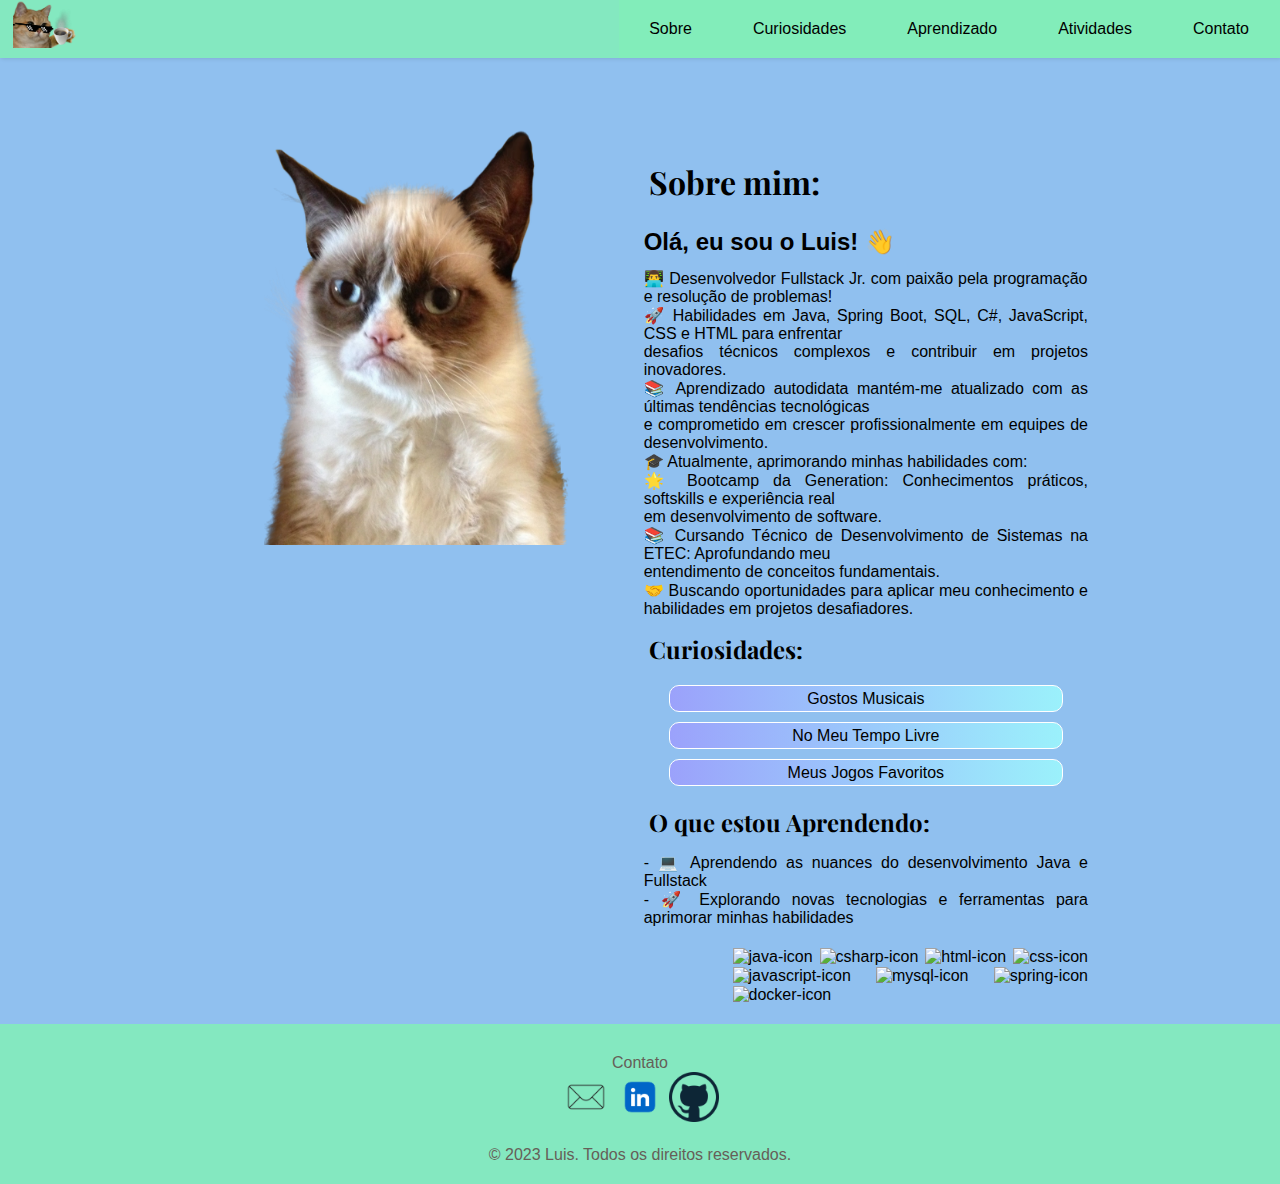
==== index.html @ 42d27a10 "portfolio" ====
<!DOCTYPE html>
<html lang="pt-br">

<head>
    <meta charset="UTF-8">
    <meta name="viewport" content="width=device-width, initial-scale=1.0">
    <link rel="icon" href="./IMG/gato.png"><!--imagem icon da aba, figure + figurecaption imagem mais legenda-->
    <link rel="stylesheet" href="./CSS/nome.css"> <!--linkando o codigo CSS-->

    <title> Portfólio - Luis </title>
</head>

<body> <!-- tag semantica não aparece nada visual -->
    <header class="header">
        <a href="./index.html"><img class="logo" src="./IMG/pngegg.png" alt="gato tomando café"> </a>
        <input class="menu-btn" type="checkbox" id="menu-btn" />
        <label class="menu-icon" for="menu-btn"><span class="navicon"></span></label>
        <ul class="menu">
            <li><a href="#sobre">Sobre</a></li> <!-- li = item da lista-->
            <li><a href="#curiosidades">Curiosidades</a></li>
            <!--<a target="_blank"(se quiser abrir uma nova guia)  href="</a>-->
            <li><a href="#aprendizado">Aprendizado</a></li>
            <li><a href="./atvs.html">Atividades</a></li>
            <li><a href="#contato">Contato</a></li>
        </ul>
    </header>
    <main> <!-- cria um conteiner igual o div, mas identifica como conbteudo principal-->
        <div class="informacoes">
            <img class="fperfil" src="./IMG/grumpy.png" alt="gato estiloso de casaquinho e boina">
            <div class="texto">
                <section id="sobre">
                    <h1 class="sm">Sobre mim: </h1>

                    <h2>Olá, eu sou o Luis! 👋</h2>
                    <p>👨‍💻 Desenvolvedor Fullstack Jr. com paixão pela programação e resolução de problemas!</p>

                    <p>🚀 Habilidades em Java, Spring Boot, SQL, C#, JavaScript, CSS e HTML para enfrentar</p>
                    <p>desafios técnicos complexos e contribuir em projetos inovadores.</p>

                    <p> 📚 Aprendizado autodidata mantém-me atualizado com as últimas tendências tecnológicas</p>
                    <p>e comprometido em crescer profissionalmente em equipes de desenvolvimento.</p>

                    <p>🎓 Atualmente, aprimorando minhas habilidades com:</p>

                    <p>🌟 Bootcamp da Generation: Conhecimentos práticos, softskills e experiência real</p>
                    <p> em desenvolvimento de software.</p>
                    <p>📚 Cursando Técnico de Desenvolvimento de Sistemas na ETEC: Aprofundando meu </p>
                    <p>entendimento de conceitos fundamentais.</p>
                    <p>🤝 Buscando oportunidades para aplicar meu conhecimento e habilidades em projetos desafiadores.
                    </p>
                </section>
                <section id="curiosidades">

                    <h2 class="cu">Curiosidades:</h2>
                    <dl class="cus">
                        <dt class="cord1">Gostos Musicais</dt>
                        <dd class="cord2">Como não se encantar com um ótimo pop e outros gêneros musicais? 🎵 Não há
                            nada como as batidas
                            cativantes do pop contemporâneo, a versatilidade dos musicais da Broadway 🎭 e a diversidade
                            de estilos que a música pode oferecer.
                            Minhas playlists são uma jornada musical que abraça os hits do pop e as emocionantes trilhas
                            sonoras dos musicais.🎶 Além das músicas populares,
                            também tenho um apreço por descobrir novas pérolas em diversos gêneros musicais. Adoro
                            artistas como Rihanna, Halsey, Tove Lo, Taylor Swift,
                            e Olivia Rodrigo no mundo do pop. E também me divirto explorando os mundos do jazz 🎷, do
                            hip-hop 🎤 e da música eletrônica🎧. 😄</dd>
                        <dt class="cord1">No Meu Tempo Livre</dt>
                        <dd class="cord2">Eu adoro museus para explorar a cultura e história, feirinhas de rua para
                            experimentar comidas locais e comprar itens únicos,
                            e barzinhos para relaxar com amigos, aproveitando a atmosfera descontraída e boa música.
                            Cada um desses lugares acrescenta algo especial à minha vida.
                            😊🏛️🛍️🍻</dd>
                        <dt class="cord1">Meus Jogos Favoritos</dt>
                        <dd class="cord2">🎮 Meus jogos favoritos são como tesouros lendários na minha jornada gamer!
                            🌟 The Legend of Zelda me leva a aventuras épicas em Hyrule. Em Genshin Impact, viajo por
                            Teyvat
                            com personagens cativantes. Shadow of the Colossus enfrento gigantes colossais em uma
                            paisagem misteriosa.
                            The Binding of Isaac é uma jornada sombria em busca de redenção. Cada jogo é uma experiência
                            única e
                            emocionante! 🎉🎮</dd>


                    </dl>

                </section>
                <section id="aprendizado">
                    <h2 class="oq">O que estou Aprendendo: </h2>
                    <p>- 💻 Aprendendo as nuances do desenvolvimento Java e Fullstack</p>
                    <p>- 🚀 Explorando novas tecnologias e ferramentas para aprimorar minhas habilidades</p>
                    <div class="logos">
                        <img align="center" height="30" width="40" alt="java-icon"
                            src="https://raw.githubusercontent.com/devicons/devicon/master/icons/java/java-original.svg">
                        <img align="center" height="30" width="40" alt="csharp-icon"
                            src="https://raw.githubusercontent.com/devicons/devicon/master/icons/csharp/csharp-original.svg">
                        <img align="center" height="30" width="40" alt="html-icon"
                            src="https://raw.githubusercontent.com/devicons/devicon/master/icons/html5/html5-original.svg">
                        <img align="center" height="30" width="40" alt="css-icon"
                            src="https://raw.githubusercontent.com/devicons/devicon/master/icons/css3/css3-original.svg">
                        <img align="center" height="30" width="40" alt="javascript-icon"
                            src="https://raw.githubusercontent.com/devicons/devicon/master/icons/javascript/javascript-original.svg">
                        <img align="center" height="30" width="40" alt="mysql-icon"
                            src="https://cdn.jsdelivr.net/gh/devicons/devicon/icons/mysql/mysql-original.svg">
                        <img align="center" height="30" width="40" alt="spring-icon"
                            src="https://cdn.jsdelivr.net/gh/devicons/devicon/icons/spring/spring-original.svg">
                        <img align="center" height="60" width="40" alt="docker-icon"
                            src="https://cdn.jsdelivr.net/gh/devicons/devicon/icons/docker/docker-original.svg">
                    </div>
            </div>
            </section>



        </div>
        </div>
    </main>
    <footer>
        <div class="footer-content">

            <ul class="footer-links">
                <section id="contato">
                    <li>Contato</li>
                    <a href="mailto:luis.ferreira176@etec.sp.gov.br">
                        <img src="./IMG/email-and-mail-icon-black-free-png.png">
                    </a>
                    <a target="_blank" href="https://www.linkedin.com/in/luishferreira23/">
                        <img src="./IMG/linkedin-logo-linkedin-icon-transparent-free-png.png"
                            alt="Logo da plataforma Linkedin">
                    </a>
                    <a target="_blank" href="https://github.com/hexcharlie">
                        <img src="./IMG/github-512.png" alt="Logo da plataforma Github">
                    </a>
            </ul>
            </section>
            <p>&copy; 2023 Luis. Todos os direitos reservados.</p>
        </div>
    </footer>
    <script src="./JS/js.js"></script>
</body>

</html>
---- CSS/nome.css ----
@import url('https://fonts.googleapis.com/css2?family=Playfair+Display:wght@700&display=swap');
@import url('https://fonts.googleapis.com/css2?family=Playfair+Display:wght@700&family=Shadows+Into+Light&family=Ubuntu:wght@300&display=swap');

* {
  margin: 0;
  padding: 0;
  border: 0;
}

body {
  margin: 0;
  font-family:Arial, Helvetica, sans-serif;
  background-color: #82b8ede3;
}

.header {
  background-color: #82edb9e3;
  box-shadow: 1px 1px 4px 0 rgba(0, 0, 0, .1);
  position: absolute;
  width: 100%;
  z-index: 3;
}

.header ul {
  margin: 0;
  padding: 0;
  list-style: none;
  overflow: hidden;
  background-color: #82edb9e3;
}

.header li a {
  display: block;
  padding: 20px 20px;
  border-right: 1px solid #82edb9e3;
  text-decoration: none;
}

.header li a:hover,
.header .menu-btn:hover {
  background-color: #9282ede3;
  color: #000;
  padding: 10px 25px;
  transition: .7s;
  cursor: pointer;
}

.header .logo {
  display: block;
  float: left;
  width: 5%;
  height: 5%;
  padding-left: 1%;
}


.header .menu {
  clear: both;
  max-height: 0;
  transition: max-height .2s ease-out;
}


.header .menu-icon {
  cursor: pointer;
  display: inline-block;
  padding: 28px 20px;
  position: relative;
  user-select: none;
}

.header .menu-icon .navicon {
  background: #333;
  display: block;
  height: 2px;
  position: relative;
  transition: background .2s ease-out;
  width: 18px;
}

.header .menu-icon .navicon:before,
.header .menu-icon .navicon:after {
  background: #333;
  content: '';
  display: block;
  height: 100%;
  position: absolute;
  transition: all .2s ease-out;
  width: 100%;
}

.header .menu-icon .navicon:before {
  top: 5px;
}

.header .menu-icon .navicon:after {
  top: -5px;
}


.header .menu-btn {
  display: none;
}

.header .menu-btn:checked~.menu {
  max-height: 240px;
}

.header .menu-btn:checked~.menu-icon .navicon {
  background: transparent;
}

.header .menu-btn:checked~.menu-icon .navicon:before {
  transform: rotate(-45deg);
}

.header .menu-btn:checked~.menu-icon .navicon:after {
  transform: rotate(45deg);
}

.header .menu-btn:checked~.menu-icon:not(.steps) .navicon:before,
.header .menu-btn:checked~.menu-icon:not(.steps) .navicon:after {
  top: 0;
}


@media (min-width: 48em) {
  .header li {
    float: left;
  }

  .header li a {
    padding: 20px 30px;
  }

  .header .menu {
    clear: none;
    float: right;
    max-height: none;
  }

  .header .menu-icon {
    display: none;
  }
}

footer {
  align-items: end;
  background-color: #82edb9e3;
  /* Cor de fundo do footer */
  color: rgb(102, 95, 88);
  /* Cor do texto no footer */
  padding: 20px 0;
  /* Espaçamento interno no footer */
}

.footer-content {
  display: flex;
  flex-direction: column;
  align-items: center;
  text-align: center;
  gap: 20px;
}

.footer-links {
  list-style: none;
  padding: 0;
  margin-top: 10px;
  display: flex;
  flex-direction: row;
  /* Altera a direção para linha */
  align-items: center;
  justify-content: center;
  /* Centraliza horizontalmente os elementos */
  gap: 10px;
  /* Espaçamento entre os elementos */
}

.footer-links a img {
  width: 50px;
  /* Ajuste o tamanho das imagens conforme necessário */
  height: auto;
  /* Altura automática para manter a proporção */
  position: relative;
  /* Permite posicionar o texto sobre as imagens */
}

/* Ajuste a aparência dos links quando passar o mouse */
.footer-links a:hover {
  color: #fd9ce1e3;
  /* Cor de destaque ao passar o mouse */
}

.fperfil {
  width: 320px;
  height: 420px;
  margin: 15px;
  margin-left: 8%;
  margin-bottom: 5%;
  margin-top: 5%;
}

.informacoes {
  display: flex;
  list-style: none;
  gap: 15;
}

h1 {
  font-family: 'Playfair Display', serif;
  text-align: center;
  margin: 25px;
}

h2 {
  margin-bottom: 3%;
}

.texto {
  text-align: justify;
  margin-top: 70px;
  margin-left: 45px;
  font-family:Arial, Helvetica, sans-serif;
}

.sm {
  font-family: 'Playfair Display', serif;
  text-align: left;
  margin-top: 10px;
  margin-left: 5px;
}

.cu {
  font-family: 'Playfair Display', serif;
  text-align: left;
  margin-top: 15px;
  margin-left: 5px;
}

.cus {
  margin-top: 20px;
  margin-bottom: 20px;
  font-family:Arial, Helvetica, sans-serif
}

.cord1 {
  border: 1px solid white;
  border-radius: 10px;
  height: 25px;
  text-align: center;
  justify-content: center;
  display: flex;
  align-items: center;
  margin: 10px 25px 0;
  background-image: linear-gradient(90deg, #9c9efde3, #9cf7fde3);
  color: black;
  cursor: pointer;
}

.cord2 {
  display: none;
  padding: 10px;
  text-align: center;
  justify-content: center;
  margin: 10px 25px 0;
  font-family:Arial, Helvetica, sans-serif;
  animation: slideDown 1s ease-in;
}

@keyframes slideDown {
  from {
    /*Valores de inicio do elemento que possuir esta animação.*/
    opacity: 0;
    max-height: 0;
  }

  to {
    /* Valores de termino do elemento que possuir esta animação. */
    opacity: 1;
    max-height: 200px;
  }
}

.oq {
  font-family: 'Playfair Display', serif;
  text-align: left;
  margin-top: 15px;
  margin-left: 5px;
  margin-bottom: 15px;
}

.logos {
  display: inline-block;
  align-items: center;
  margin-left: 20%;
  margin-top: 20px;
  margin-bottom: 20px;
}

a {
  text-decoration: none;
  color: rgb(102, 95, 88);
}



@media screen and (max-width: 768px) {

  header img {
    display: none;

  }

  main div img {
    width: 90%;
    /* Use 100% da largura da tela */
    height: auto;
    margin: auto;
    /* Centralize a imagem horizontalmente */
    margin-bottom: 5%;
  }

  .informacoes {
    flex-direction: column;
    /* Alinhe os elementos verticalmente */
    text-align: center;
    /* Centralize o texto */
    gap: 10px;
    /* Reduza o espaçamento entre elementos */
  }

  h1 {
    margin: 15px;
    /* Reduza a margem superior */
  }

  .texto {
    margin-top: 20px;
    /* Ajuste a margem superior */
    margin-left: 15px;
    /* Ajuste a margem esquerda */
    margin: 30px;
  }

  .sm {
    text-align: center;
    /* Centralize o texto */
    margin-top: 10px;
  }

  .logos {
    display: flex;
    flex-direction: row;
    align-items: center;
    height: 30px;
    width: 40px;
    margin-left: 10%;
  }
}

.atividades {
  font-family: 'Playfair Display', serif;
  display: flex;
  justify-content: space-around;
  justify-content: last baseline;
  flex-wrap: wrap;
  align-items: center;
}

.cards-atividades {
  font-family: 'Playfair Display', serif;
  border: 1px solid #000;
  text-align: center;
  justify-content: center;
  padding: 30px;
  cursor: pointer;
  margin: 10px 0;
}

.cards-atividades:hover {
  background-color: #df7192;
  color: #000000;
  transition: .5s;
}

a {
  text-decoration: none;
  color: #000;
}

.content {
  font-family: 'Playfair Display', serif;
  margin-bottom: 6%;

}
.content2{
  font-family: 'Playfair Display', serif;
  margin-bottom: 16%;
}
main{
  padding-top: 80px;
  margin-left: 15%;
  margin-right: 15%;
}
button {
  font-family: 'Playfair Display', serif;
  padding: 5px 20px;
  border-radius: 5px;
  box-shadow: 0 0 5px #000;
  cursor: pointer;
  margin: 15px 0;
}

form {
  display: flex;
  flex-direction: column;
  justify-content: center;
  align-items: center;
  margin: 15px 0;
}

.atv1 {
  text-align: center;
}

input {
  text-align: center;
  padding: 5px;
  border-radius: 8px;
}

#span-nome {
  text-align: center;
  font-size: 1.5em;
  font-weight: bold;
  padding: 10px;
}
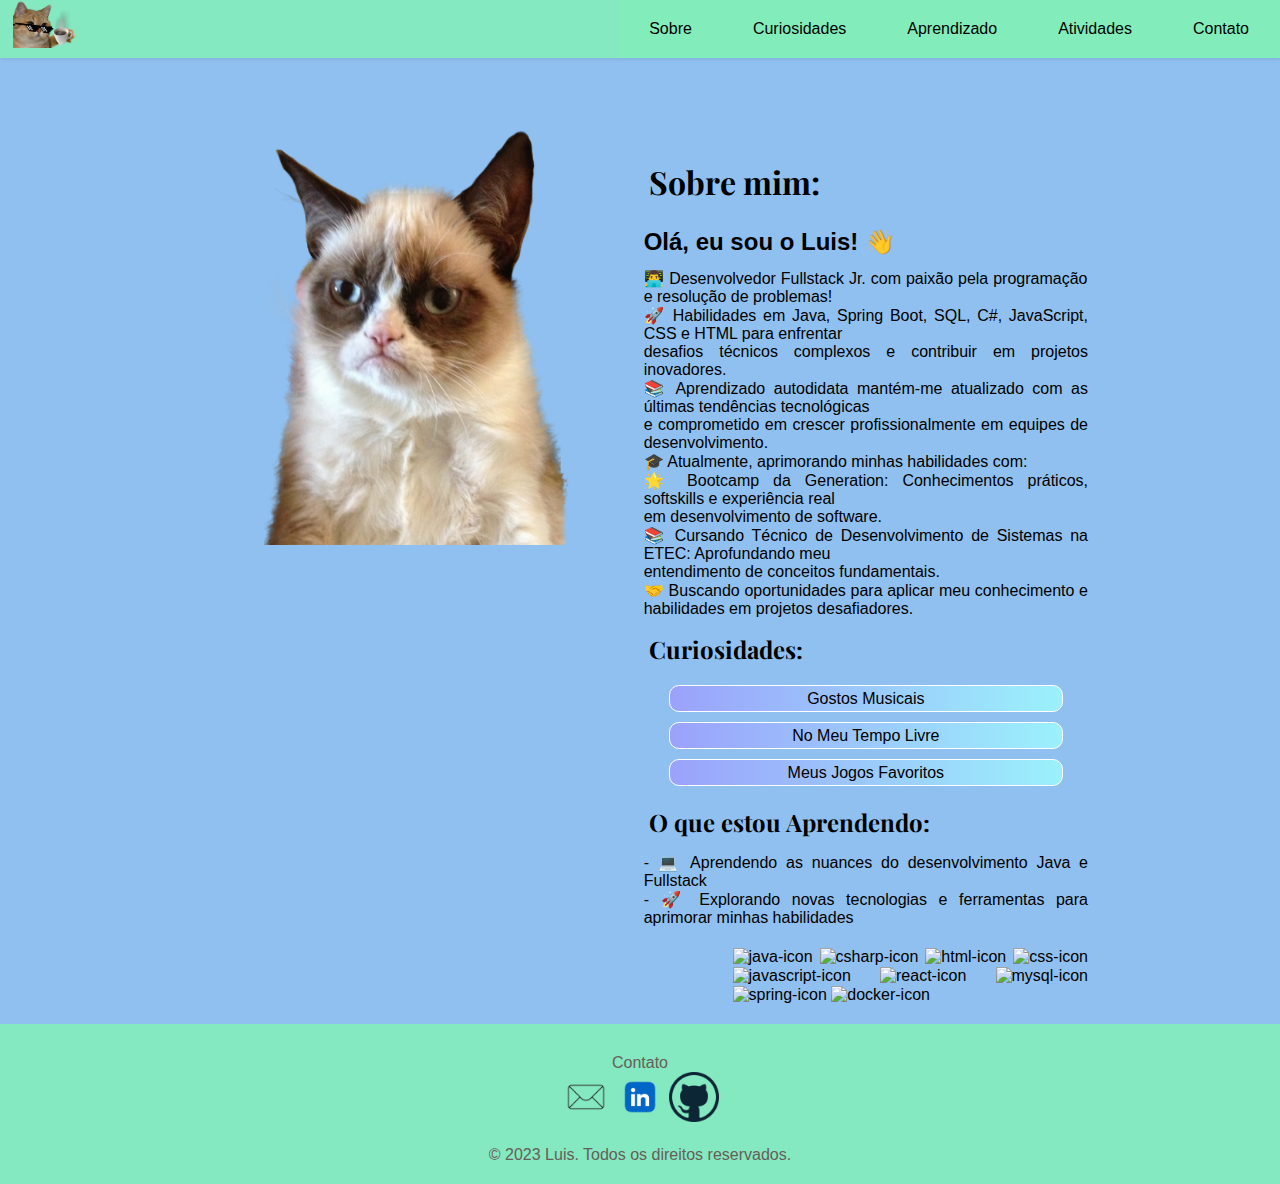
==== commit 984154d8: "atualizações" ====
--- a/index.html
+++ b/index.html
@@ -4,29 +4,28 @@
 <head>
     <meta charset="UTF-8">
     <meta name="viewport" content="width=device-width, initial-scale=1.0">
-    <link rel="icon" href="./IMG/gato.png"><!--imagem icon da aba, figure + figurecaption imagem mais legenda-->
-    <link rel="stylesheet" href="./CSS/nome.css"> <!--linkando o codigo CSS-->
+    <link rel="icon" href="./IMG/gato.png">
+    <link rel="stylesheet" href="./CSS/style.css">
 
     <title> Portfólio - Luis </title>
 </head>
 
-<body> <!-- tag semantica não aparece nada visual -->
+<body>
     <header class="header">
         <a href="./index.html"><img class="logo" src="./IMG/pngegg.png" alt="gato tomando café"> </a>
         <input class="menu-btn" type="checkbox" id="menu-btn" />
         <label class="menu-icon" for="menu-btn"><span class="navicon"></span></label>
         <ul class="menu">
-            <li><a href="#sobre">Sobre</a></li> <!-- li = item da lista-->
+            <li><a href="#sobre">Sobre</a></li>
             <li><a href="#curiosidades">Curiosidades</a></li>
-            <!--<a target="_blank"(se quiser abrir uma nova guia)  href="</a>-->
             <li><a href="#aprendizado">Aprendizado</a></li>
             <li><a href="./atvs.html">Atividades</a></li>
             <li><a href="#contato">Contato</a></li>
         </ul>
     </header>
-    <main> <!-- cria um conteiner igual o div, mas identifica como conbteudo principal-->
+    <main>
         <div class="informacoes">
-            <img class="fperfil" src="./IMG/grumpy.png" alt="gato estiloso de casaquinho e boina">
+            <img class="fperfil" src="./IMG/grumpy.png" alt="gato mal humorado">
             <div class="texto">
                 <section id="sobre">
                     <h1 class="sm">Sobre mim: </h1>
@@ -99,6 +98,8 @@
                             src="https://raw.githubusercontent.com/devicons/devicon/master/icons/css3/css3-original.svg">
                         <img align="center" height="30" width="40" alt="javascript-icon"
                             src="https://raw.githubusercontent.com/devicons/devicon/master/icons/javascript/javascript-original.svg">
+                        <img align="center" height="30" width="40" alt="react-icon"
+                            src="https://raw.githubusercontent.com/devicons/devicon/master/icons/react/react-original.svg">
                         <img align="center" height="30" width="40" alt="mysql-icon"
                             src="https://cdn.jsdelivr.net/gh/devicons/devicon/icons/mysql/mysql-original.svg">
                         <img align="center" height="30" width="40" alt="spring-icon"
@@ -135,7 +136,7 @@
             <p>&copy; 2023 Luis. Todos os direitos reservados.</p>
         </div>
     </footer>
-    <script src="./JS/js.js"></script>
+    <script src="./JS/script.js"></script>
 </body>
 
 </html>--- a/CSS/style.css
+++ b/CSS/style.css
@@ -0,0 +1,422 @@
+@import url('https://fonts.googleapis.com/css2?family=Playfair+Display:wght@700&display=swap');
+@import url('https://fonts.googleapis.com/css2?family=Playfair+Display:wght@700&family=Shadows+Into+Light&family=Ubuntu:wght@300&display=swap');
+
+* {
+  margin: 0;
+  padding: 0;
+  border: 0;
+}
+
+body {
+  margin: 0;
+  font-family: Arial, Helvetica, sans-serif;
+  background-color: #82b8ede3;
+}
+
+.header {
+  background-color: #82edb9e3;
+  box-shadow: 1px 1px 4px 0 rgba(0, 0, 0, .1);
+  position: absolute;
+  width: 100%;
+  z-index: 3;
+}
+
+.header ul {
+  margin: 0;
+  padding: 0;
+  list-style: none;
+  overflow: hidden;
+  background-color: #82edb9e3;
+}
+
+.header li a {
+  display: block;
+  padding: 20px 20px;
+  border-right: 1px solid #82edb9e3;
+  text-decoration: none;
+}
+
+.header li a:hover,
+.header .menu-btn:hover {
+  background-color: #9282ede3;
+  color: #000;
+  padding: 10px 25px;
+  transition: .7s;
+  cursor: pointer;
+}
+
+.header .logo {
+  display: block;
+  float: left;
+  width: 5%;
+  height: 5%;
+  padding-left: 1%;
+}
+
+
+.header .menu {
+  clear: both;
+  max-height: 0;
+  transition: max-height .2s ease-out;
+}
+
+
+.header .menu-icon {
+  cursor: pointer;
+  display: inline-block;
+  padding: 28px 20px;
+  position: relative;
+  user-select: none;
+}
+
+.header .menu-icon .navicon {
+  background: #333;
+  display: block;
+  height: 2px;
+  position: relative;
+  transition: background .2s ease-out;
+  width: 18px;
+}
+
+.header .menu-icon .navicon:before,
+.header .menu-icon .navicon:after {
+  background: #333;
+  content: '';
+  display: block;
+  height: 100%;
+  position: absolute;
+  transition: all .2s ease-out;
+  width: 100%;
+}
+
+.header .menu-icon .navicon:before {
+  top: 5px;
+}
+
+.header .menu-icon .navicon:after {
+  top: -5px;
+}
+
+
+.header .menu-btn {
+  display: none;
+}
+
+.header .menu-btn:checked~.menu {
+  max-height: 240px;
+}
+
+.header .menu-btn:checked~.menu-icon .navicon {
+  background: transparent;
+}
+
+.header .menu-btn:checked~.menu-icon .navicon:before {
+  transform: rotate(-45deg);
+}
+
+.header .menu-btn:checked~.menu-icon .navicon:after {
+  transform: rotate(45deg);
+}
+
+.header .menu-btn:checked~.menu-icon:not(.steps) .navicon:before,
+.header .menu-btn:checked~.menu-icon:not(.steps) .navicon:after {
+  top: 0;
+}
+
+
+@media (min-width: 48em) {
+  .header li {
+    float: left;
+  }
+
+  .header li a {
+    padding: 20px 30px;
+  }
+
+  .header .menu {
+    clear: none;
+    float: right;
+    max-height: none;
+  }
+
+  .header .menu-icon {
+    display: none;
+  }
+}
+
+.fperfil {
+  width: 320px;
+  height: 420px;
+  margin: 15px;
+  margin-left: 8%;
+  margin-bottom: 5%;
+  margin-top: 5%;
+}
+
+.informacoes {
+  display: flex;
+  list-style: none;
+  gap: 15;
+}
+
+h1 {
+  font-family: 'Playfair Display', serif;
+  text-align: center;
+  margin: 25px;
+}
+
+h2 {
+  margin-bottom: 3%;
+}
+
+.texto {
+  text-align: justify;
+  margin-top: 70px;
+  margin-left: 45px;
+  font-family: Arial, Helvetica, sans-serif;
+}
+
+.sm {
+  font-family: 'Playfair Display', serif;
+  text-align: left;
+  margin-top: 10px;
+  margin-left: 5px;
+}
+
+.cu {
+  font-family: 'Playfair Display', serif;
+  text-align: left;
+  margin-top: 15px;
+  margin-left: 5px;
+}
+
+.cus {
+  margin-top: 20px;
+  margin-bottom: 20px;
+  font-family: Arial, Helvetica, sans-serif
+}
+
+.cord1 {
+  border: 1px solid white;
+  border-radius: 10px;
+  height: 25px;
+  text-align: center;
+  justify-content: center;
+  display: flex;
+  align-items: center;
+  margin: 10px 25px 0;
+  background-image: linear-gradient(90deg, #9c9efde3, #9cf7fde3);
+  color: black;
+  cursor: pointer;
+}
+
+.cord2 {
+  display: none;
+  padding: 10px;
+  text-align: center;
+  justify-content: center;
+  margin: 10px 25px 0;
+  font-family: Arial, Helvetica, sans-serif;
+  animation: slideDown 1s ease-in;
+}
+
+@keyframes slideDown {
+  from {
+    opacity: 0;
+    max-height: 0;
+  }
+
+  to {
+    opacity: 1;
+    max-height: 200px;
+  }
+}
+
+.oq {
+  font-family: 'Playfair Display', serif;
+  text-align: left;
+  margin-top: 15px;
+  margin-left: 5px;
+  margin-bottom: 15px;
+}
+
+.logos {
+  display: inline-block;
+  align-items: center;
+  margin-left: 20%;
+  margin-top: 20px;
+  margin-bottom: 20px;
+}
+
+a {
+  text-decoration: none;
+  color: rgb(102, 95, 88);
+}
+
+
+footer {
+  align-items: end;
+  background-color: #82edb9e3;
+  color: rgb(102, 95, 88);
+  padding: 20px 0;
+}
+
+.footer-content {
+  display: flex;
+  flex-direction: column;
+  align-items: center;
+  text-align: center;
+  gap: 20px;
+}
+
+.footer-links {
+  list-style: none;
+  padding: 0;
+  margin-top: 10px;
+  display: flex;
+  flex-direction: row;
+  align-items: center;
+  justify-content: center;
+  gap: 10px;
+}
+
+.footer-links a img {
+  width: 50px;
+  height: auto;
+  position: relative;
+}
+
+.footer-links a:hover {
+  color: #fd9ce1e3;
+}
+
+.atividades {
+  font-family: 'Playfair Display', serif;
+  display: flex;
+  justify-content: space-around;
+  justify-content: last baseline;
+  flex-wrap: wrap;
+  align-items: center;
+}
+
+.cards-atividades {
+  font-family: 'Playfair Display', serif;
+  border: 1px solid #000;
+  text-align: center;
+  justify-content: center;
+  padding: 30px;
+  cursor: pointer;
+  margin: 10px 0;
+}
+
+.cards-atividades:hover {
+  background-color: #df7192;
+  color: #000000;
+  transition: .5s;
+}
+
+a {
+  text-decoration: none;
+  color: #000;
+}
+
+.content {
+  font-family: 'Playfair Display', serif;
+  margin-bottom: 6%;
+
+}
+
+.content2 {
+  font-family: 'Playfair Display', serif;
+  margin-bottom: 16%;
+}
+
+main {
+  padding-top: 80px;
+  margin-left: 15%;
+  margin-right: 15%;
+}
+
+button {
+  font-family: 'Playfair Display', serif;
+  padding: 5px 20px;
+  border-radius: 5px;
+  box-shadow: 0 0 5px #000;
+  cursor: pointer;
+  margin: 15px 0;
+}
+
+.form {
+  display: flex;
+  flex-direction: column;
+  justify-content: center;
+  align-items: center;
+  margin: 15px 0;
+}
+
+.atv1 {
+  text-align: center;
+}
+
+input {
+  text-align: center;
+  padding: 5px;
+  border-radius: 8px;
+}
+
+#span-nome {
+  text-align: center;
+  font-size: 1.5em;
+  font-weight: bold;
+  padding: 10px;
+}
+
+@media screen and (max-width: 768px) {
+
+  header img {
+    display: none;
+
+  }
+
+  main div img {
+    width: 90%;
+    height: auto;
+    margin: auto;
+    margin-bottom: 5%;
+  }
+
+  .informacoes {
+    flex-direction: column;
+    text-align: center;
+    gap: 10px;
+  }
+
+  h1 {
+    margin: 15px;
+  }
+
+  .texto {
+    margin-top: 20px;
+    margin-left: 15px;
+    margin: 30px;
+  }
+
+  .sm {
+    text-align: center;
+    margin-top: 10px;
+  }
+
+  .logos {
+    display: flex;
+    flex-direction: row;
+    align-items: center;
+    height: 30px;
+    width: 40px;
+    margin-left: 10%;
+  }
+
+  .header .menu {
+    height: 1000px;
+    overflow-y: scroll;
+  }
+}